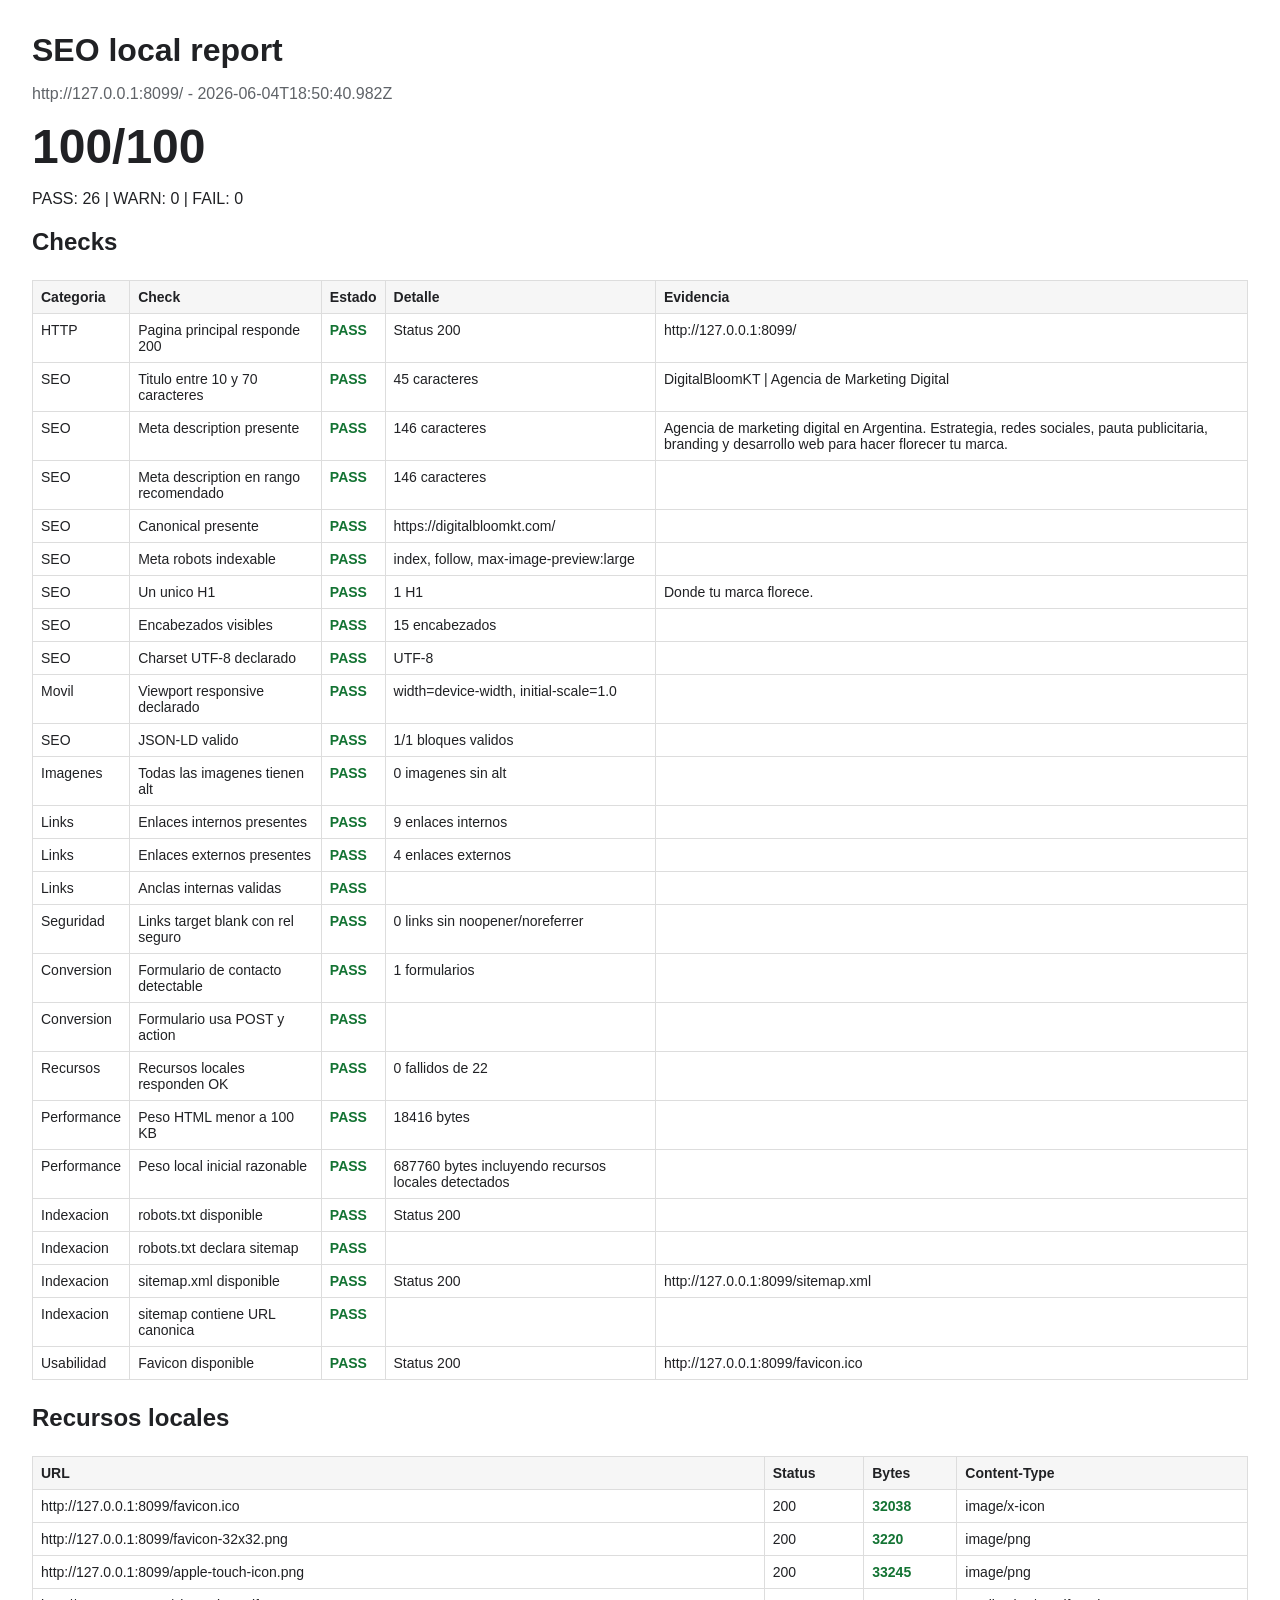
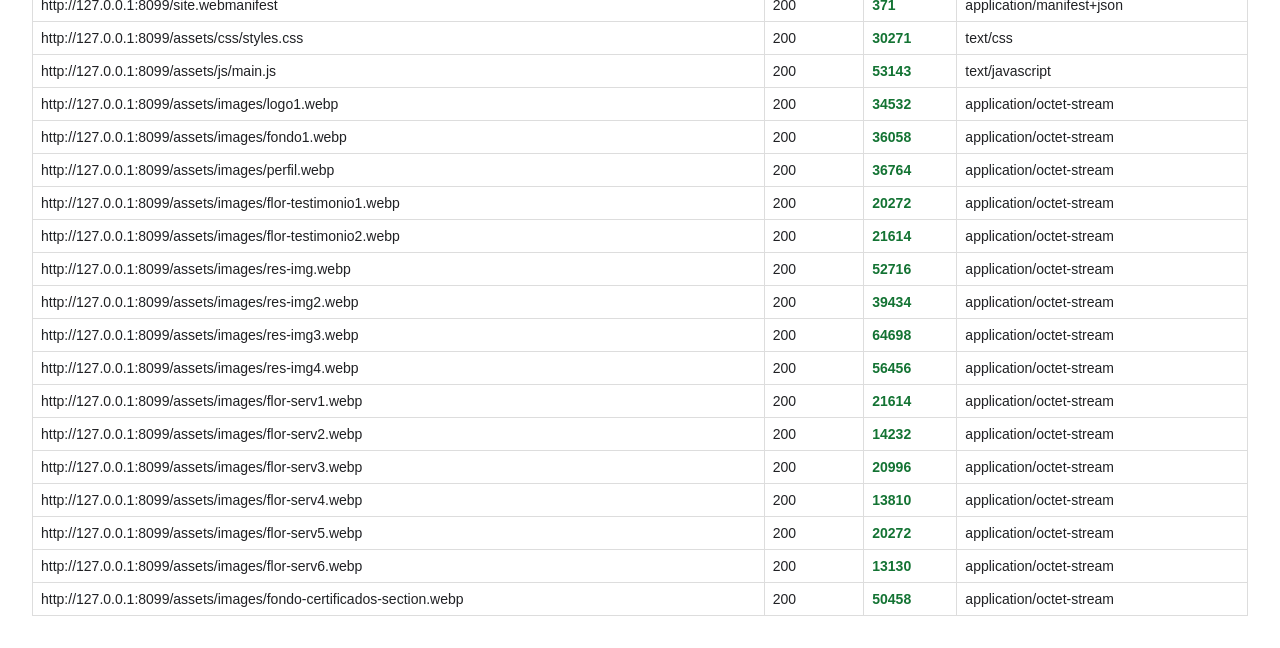
==== reports/seo/local-seo-report.html @ e3c82793 "Subimos SEO" ====
<!doctype html>
<html lang="es">
<head>
  <meta charset="utf-8">
  <meta name="viewport" content="width=device-width, initial-scale=1">
  <title>SEO local report</title>
  <style>
    body { font-family: Arial, sans-serif; margin: 32px; color: #202124; }
    h1 { margin-bottom: 0; }
    .score { font-size: 48px; font-weight: 700; margin: 16px 0; }
    table { width: 100%; border-collapse: collapse; margin: 24px 0; font-size: 14px; }
    th, td { border: 1px solid #ddd; padding: 8px; vertical-align: top; }
    th { background: #f6f6f6; text-align: left; }
    tr.pass td:nth-child(3) { color: #137333; font-weight: 700; }
    tr.warn td:nth-child(3) { color: #b06000; font-weight: 700; }
    tr.fail td:nth-child(3) { color: #b3261e; font-weight: 700; }
    .meta { color: #5f6368; }
  </style>
</head>
<body>
  <h1>SEO local report</h1>
  <p class="meta">http://127.0.0.1:8099/ - 2026-06-04T18:50:40.982Z</p>
  <div class="score">100/100</div>
  <p>PASS: 26 | WARN: 0 | FAIL: 0</p>
  <h2>Checks</h2>
  <table>
    <thead><tr><th>Categoria</th><th>Check</th><th>Estado</th><th>Detalle</th><th>Evidencia</th></tr></thead>
    <tbody>
    <tr class="pass">
      <td>HTTP</td>
      <td>Pagina principal responde 200</td>
      <td>PASS</td>
      <td>Status 200</td>
      <td>http://127.0.0.1:8099/</td>
    </tr>
    <tr class="pass">
      <td>SEO</td>
      <td>Titulo entre 10 y 70 caracteres</td>
      <td>PASS</td>
      <td>45 caracteres</td>
      <td>DigitalBloomKT | Agencia de Marketing Digital</td>
    </tr>
    <tr class="pass">
      <td>SEO</td>
      <td>Meta description presente</td>
      <td>PASS</td>
      <td>146 caracteres</td>
      <td>Agencia de marketing digital en Argentina. Estrategia, redes sociales, pauta publicitaria, branding y desarrollo web para hacer florecer tu marca.</td>
    </tr>
    <tr class="pass">
      <td>SEO</td>
      <td>Meta description en rango recomendado</td>
      <td>PASS</td>
      <td>146 caracteres</td>
      <td></td>
    </tr>
    <tr class="pass">
      <td>SEO</td>
      <td>Canonical presente</td>
      <td>PASS</td>
      <td>https://digitalbloomkt.com/</td>
      <td></td>
    </tr>
    <tr class="pass">
      <td>SEO</td>
      <td>Meta robots indexable</td>
      <td>PASS</td>
      <td>index, follow, max-image-preview:large</td>
      <td></td>
    </tr>
    <tr class="pass">
      <td>SEO</td>
      <td>Un unico H1</td>
      <td>PASS</td>
      <td>1 H1</td>
      <td>Donde tu marca florece.</td>
    </tr>
    <tr class="pass">
      <td>SEO</td>
      <td>Encabezados visibles</td>
      <td>PASS</td>
      <td>15 encabezados</td>
      <td></td>
    </tr>
    <tr class="pass">
      <td>SEO</td>
      <td>Charset UTF-8 declarado</td>
      <td>PASS</td>
      <td>UTF-8</td>
      <td></td>
    </tr>
    <tr class="pass">
      <td>Movil</td>
      <td>Viewport responsive declarado</td>
      <td>PASS</td>
      <td>width=device-width, initial-scale=1.0</td>
      <td></td>
    </tr>
    <tr class="pass">
      <td>SEO</td>
      <td>JSON-LD valido</td>
      <td>PASS</td>
      <td>1/1 bloques validos</td>
      <td></td>
    </tr>
    <tr class="pass">
      <td>Imagenes</td>
      <td>Todas las imagenes tienen alt</td>
      <td>PASS</td>
      <td>0 imagenes sin alt</td>
      <td></td>
    </tr>
    <tr class="pass">
      <td>Links</td>
      <td>Enlaces internos presentes</td>
      <td>PASS</td>
      <td>9 enlaces internos</td>
      <td></td>
    </tr>
    <tr class="pass">
      <td>Links</td>
      <td>Enlaces externos presentes</td>
      <td>PASS</td>
      <td>4 enlaces externos</td>
      <td></td>
    </tr>
    <tr class="pass">
      <td>Links</td>
      <td>Anclas internas validas</td>
      <td>PASS</td>
      <td></td>
      <td></td>
    </tr>
    <tr class="pass">
      <td>Seguridad</td>
      <td>Links target blank con rel seguro</td>
      <td>PASS</td>
      <td>0 links sin noopener/noreferrer</td>
      <td></td>
    </tr>
    <tr class="pass">
      <td>Conversion</td>
      <td>Formulario de contacto detectable</td>
      <td>PASS</td>
      <td>1 formularios</td>
      <td></td>
    </tr>
    <tr class="pass">
      <td>Conversion</td>
      <td>Formulario usa POST y action</td>
      <td>PASS</td>
      <td></td>
      <td></td>
    </tr>
    <tr class="pass">
      <td>Recursos</td>
      <td>Recursos locales responden OK</td>
      <td>PASS</td>
      <td>0 fallidos de 22</td>
      <td></td>
    </tr>
    <tr class="pass">
      <td>Performance</td>
      <td>Peso HTML menor a 100 KB</td>
      <td>PASS</td>
      <td>18416 bytes</td>
      <td></td>
    </tr>
    <tr class="pass">
      <td>Performance</td>
      <td>Peso local inicial razonable</td>
      <td>PASS</td>
      <td>687760 bytes incluyendo recursos locales detectados</td>
      <td></td>
    </tr>
    <tr class="pass">
      <td>Indexacion</td>
      <td>robots.txt disponible</td>
      <td>PASS</td>
      <td>Status 200</td>
      <td></td>
    </tr>
    <tr class="pass">
      <td>Indexacion</td>
      <td>robots.txt declara sitemap</td>
      <td>PASS</td>
      <td></td>
      <td></td>
    </tr>
    <tr class="pass">
      <td>Indexacion</td>
      <td>sitemap.xml disponible</td>
      <td>PASS</td>
      <td>Status 200</td>
      <td>http://127.0.0.1:8099/sitemap.xml</td>
    </tr>
    <tr class="pass">
      <td>Indexacion</td>
      <td>sitemap contiene URL canonica</td>
      <td>PASS</td>
      <td></td>
      <td></td>
    </tr>
    <tr class="pass">
      <td>Usabilidad</td>
      <td>Favicon disponible</td>
      <td>PASS</td>
      <td>Status 200</td>
      <td>http://127.0.0.1:8099/favicon.ico</td>
    </tr></tbody>
  </table>
  <h2>Recursos locales</h2>
  <table>
    <thead><tr><th>URL</th><th>Status</th><th>Bytes</th><th>Content-Type</th></tr></thead>
    <tbody>
    <tr class="pass">
      <td>http://127.0.0.1:8099/favicon.ico</td>
      <td>200</td>
      <td>32038</td>
      <td>image/x-icon</td>
    </tr>
    <tr class="pass">
      <td>http://127.0.0.1:8099/favicon-32x32.png</td>
      <td>200</td>
      <td>3220</td>
      <td>image/png</td>
    </tr>
    <tr class="pass">
      <td>http://127.0.0.1:8099/apple-touch-icon.png</td>
      <td>200</td>
      <td>33245</td>
      <td>image/png</td>
    </tr>
    <tr class="pass">
      <td>http://127.0.0.1:8099/site.webmanifest</td>
      <td>200</td>
      <td>371</td>
      <td>application/manifest+json</td>
    </tr>
    <tr class="pass">
      <td>http://127.0.0.1:8099/assets/css/styles.css</td>
      <td>200</td>
      <td>30271</td>
      <td>text/css</td>
    </tr>
    <tr class="pass">
      <td>http://127.0.0.1:8099/assets/js/main.js</td>
      <td>200</td>
      <td>53143</td>
      <td>text/javascript</td>
    </tr>
    <tr class="pass">
      <td>http://127.0.0.1:8099/assets/images/logo1.webp</td>
      <td>200</td>
      <td>34532</td>
      <td>application/octet-stream</td>
    </tr>
    <tr class="pass">
      <td>http://127.0.0.1:8099/assets/images/fondo1.webp</td>
      <td>200</td>
      <td>36058</td>
      <td>application/octet-stream</td>
    </tr>
    <tr class="pass">
      <td>http://127.0.0.1:8099/assets/images/perfil.webp</td>
      <td>200</td>
      <td>36764</td>
      <td>application/octet-stream</td>
    </tr>
    <tr class="pass">
      <td>http://127.0.0.1:8099/assets/images/flor-testimonio1.webp</td>
      <td>200</td>
      <td>20272</td>
      <td>application/octet-stream</td>
    </tr>
    <tr class="pass">
      <td>http://127.0.0.1:8099/assets/images/flor-testimonio2.webp</td>
      <td>200</td>
      <td>21614</td>
      <td>application/octet-stream</td>
    </tr>
    <tr class="pass">
      <td>http://127.0.0.1:8099/assets/images/res-img.webp</td>
      <td>200</td>
      <td>52716</td>
      <td>application/octet-stream</td>
    </tr>
    <tr class="pass">
      <td>http://127.0.0.1:8099/assets/images/res-img2.webp</td>
      <td>200</td>
      <td>39434</td>
      <td>application/octet-stream</td>
    </tr>
    <tr class="pass">
      <td>http://127.0.0.1:8099/assets/images/res-img3.webp</td>
      <td>200</td>
      <td>64698</td>
      <td>application/octet-stream</td>
    </tr>
    <tr class="pass">
      <td>http://127.0.0.1:8099/assets/images/res-img4.webp</td>
      <td>200</td>
      <td>56456</td>
      <td>application/octet-stream</td>
    </tr>
    <tr class="pass">
      <td>http://127.0.0.1:8099/assets/images/flor-serv1.webp</td>
      <td>200</td>
      <td>21614</td>
      <td>application/octet-stream</td>
    </tr>
    <tr class="pass">
      <td>http://127.0.0.1:8099/assets/images/flor-serv2.webp</td>
      <td>200</td>
      <td>14232</td>
      <td>application/octet-stream</td>
    </tr>
    <tr class="pass">
      <td>http://127.0.0.1:8099/assets/images/flor-serv3.webp</td>
      <td>200</td>
      <td>20996</td>
      <td>application/octet-stream</td>
    </tr>
    <tr class="pass">
      <td>http://127.0.0.1:8099/assets/images/flor-serv4.webp</td>
      <td>200</td>
      <td>13810</td>
      <td>application/octet-stream</td>
    </tr>
    <tr class="pass">
      <td>http://127.0.0.1:8099/assets/images/flor-serv5.webp</td>
      <td>200</td>
      <td>20272</td>
      <td>application/octet-stream</td>
    </tr>
    <tr class="pass">
      <td>http://127.0.0.1:8099/assets/images/flor-serv6.webp</td>
      <td>200</td>
      <td>13130</td>
      <td>application/octet-stream</td>
    </tr>
    <tr class="pass">
      <td>http://127.0.0.1:8099/assets/images/fondo-certificados-section.webp</td>
      <td>200</td>
      <td>50458</td>
      <td>application/octet-stream</td>
    </tr></tbody>
  </table>
</body>
</html>
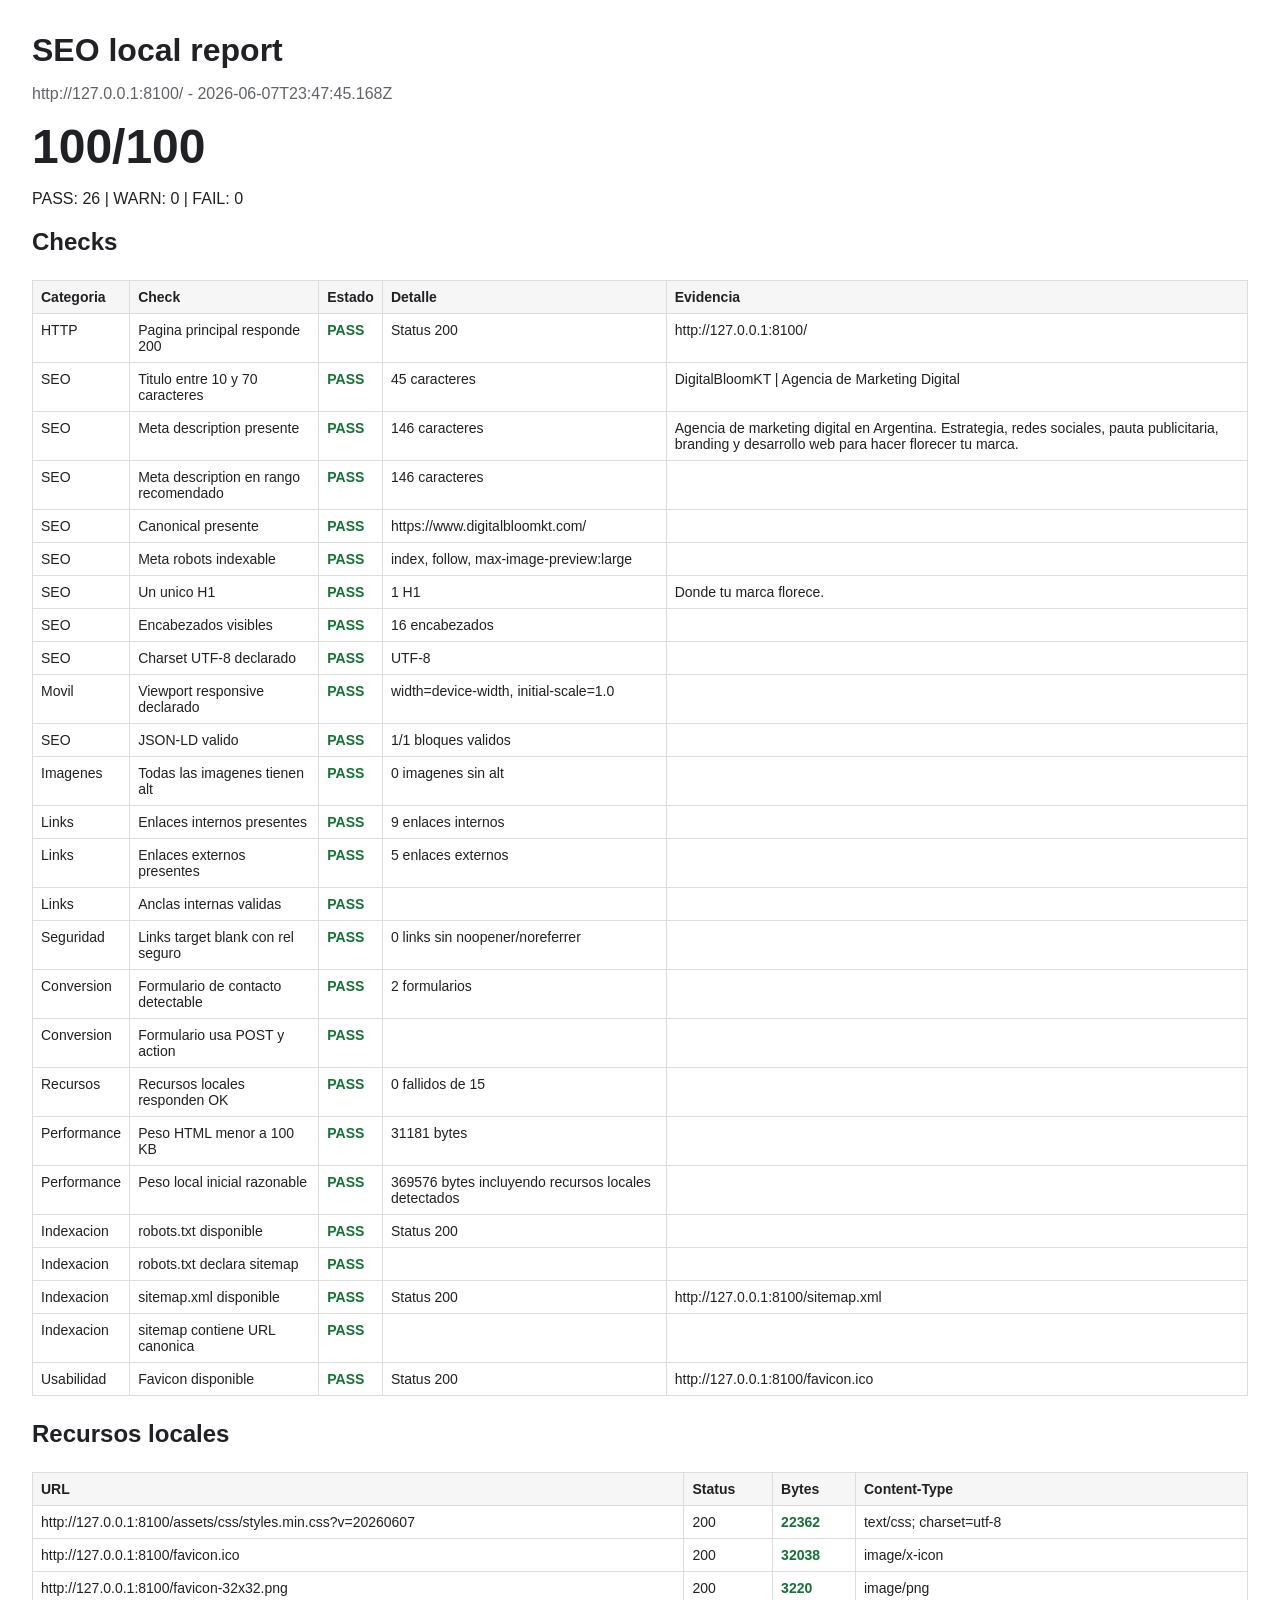
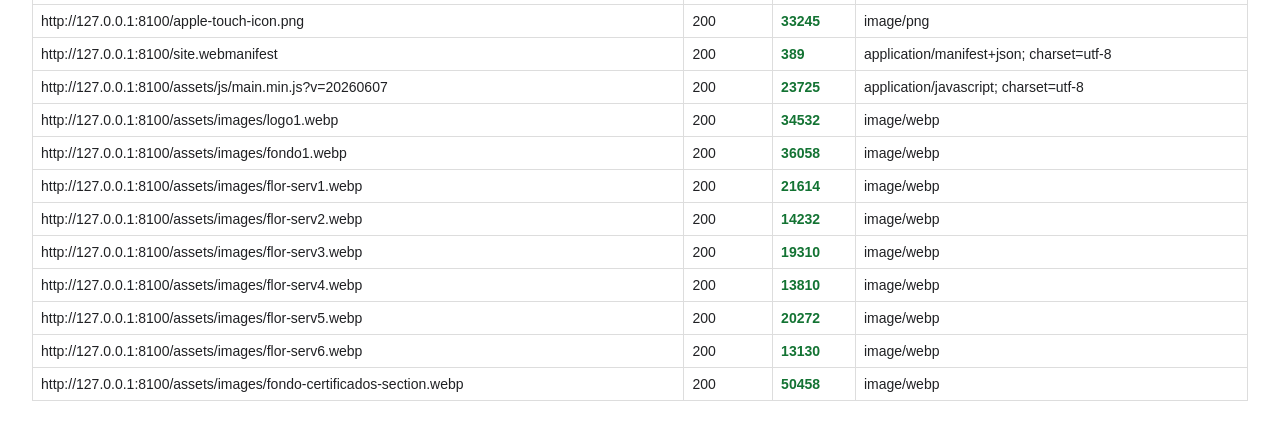
==== commit 996339c4: "Refine DigitalBloomKT branding and performance assets" ====
--- a/reports/seo/local-seo-report.html
+++ b/reports/seo/local-seo-report.html
@@ -19,7 +19,7 @@
 </head>
 <body>
   <h1>SEO local report</h1>
-  <p class="meta">http://127.0.0.1:8099/ - 2026-06-04T18:50:40.982Z</p>
+  <p class="meta">http://127.0.0.1:8100/ - 2026-06-07T23:47:45.168Z</p>
   <div class="score">100/100</div>
   <p>PASS: 26 | WARN: 0 | FAIL: 0</p>
   <h2>Checks</h2>
@@ -31,7 +31,7 @@
       <td>Pagina principal responde 200</td>
       <td>PASS</td>
       <td>Status 200</td>
-      <td>http://127.0.0.1:8099/</td>
+      <td>http://127.0.0.1:8100/</td>
     </tr>
     <tr class="pass">
       <td>SEO</td>
@@ -58,7 +58,7 @@
       <td>SEO</td>
       <td>Canonical presente</td>
       <td>PASS</td>
-      <td>https://digitalbloomkt.com/</td>
+      <td>https://www.digitalbloomkt.com/</td>
       <td></td>
     </tr>
     <tr class="pass">
@@ -79,7 +79,7 @@
       <td>SEO</td>
       <td>Encabezados visibles</td>
       <td>PASS</td>
-      <td>15 encabezados</td>
+      <td>16 encabezados</td>
       <td></td>
     </tr>
     <tr class="pass">
@@ -121,7 +121,7 @@
       <td>Links</td>
       <td>Enlaces externos presentes</td>
       <td>PASS</td>
-      <td>4 enlaces externos</td>
+      <td>5 enlaces externos</td>
       <td></td>
     </tr>
     <tr class="pass">
@@ -142,7 +142,7 @@
       <td>Conversion</td>
       <td>Formulario de contacto detectable</td>
       <td>PASS</td>
-      <td>1 formularios</td>
+      <td>2 formularios</td>
       <td></td>
     </tr>
     <tr class="pass">
@@ -156,21 +156,21 @@
       <td>Recursos</td>
       <td>Recursos locales responden OK</td>
       <td>PASS</td>
-      <td>0 fallidos de 22</td>
+      <td>0 fallidos de 15</td>
       <td></td>
     </tr>
     <tr class="pass">
       <td>Performance</td>
       <td>Peso HTML menor a 100 KB</td>
       <td>PASS</td>
-      <td>18416 bytes</td>
+      <td>31181 bytes</td>
       <td></td>
     </tr>
     <tr class="pass">
       <td>Performance</td>
       <td>Peso local inicial razonable</td>
       <td>PASS</td>
-      <td>687760 bytes incluyendo recursos locales detectados</td>
+      <td>369576 bytes incluyendo recursos locales detectados</td>
       <td></td>
     </tr>
     <tr class="pass">
@@ -192,7 +192,7 @@
       <td>sitemap.xml disponible</td>
       <td>PASS</td>
       <td>Status 200</td>
-      <td>http://127.0.0.1:8099/sitemap.xml</td>
+      <td>http://127.0.0.1:8100/sitemap.xml</td>
     </tr>
     <tr class="pass">
       <td>Indexacion</td>
@@ -206,7 +206,7 @@
       <td>Favicon disponible</td>
       <td>PASS</td>
       <td>Status 200</td>
-      <td>http://127.0.0.1:8099/favicon.ico</td>
+      <td>http://127.0.0.1:8100/favicon.ico</td>
     </tr></tbody>
   </table>
   <h2>Recursos locales</h2>
@@ -214,136 +214,94 @@
     <thead><tr><th>URL</th><th>Status</th><th>Bytes</th><th>Content-Type</th></tr></thead>
     <tbody>
     <tr class="pass">
-      <td>http://127.0.0.1:8099/favicon.ico</td>
+      <td>http://127.0.0.1:8100/assets/css/styles.min.css?v=20260607</td>
+      <td>200</td>
+      <td>22362</td>
+      <td>text/css; charset=utf-8</td>
+    </tr>
+    <tr class="pass">
+      <td>http://127.0.0.1:8100/favicon.ico</td>
       <td>200</td>
       <td>32038</td>
       <td>image/x-icon</td>
     </tr>
     <tr class="pass">
-      <td>http://127.0.0.1:8099/favicon-32x32.png</td>
+      <td>http://127.0.0.1:8100/favicon-32x32.png</td>
       <td>200</td>
       <td>3220</td>
       <td>image/png</td>
     </tr>
     <tr class="pass">
-      <td>http://127.0.0.1:8099/apple-touch-icon.png</td>
+      <td>http://127.0.0.1:8100/apple-touch-icon.png</td>
       <td>200</td>
       <td>33245</td>
       <td>image/png</td>
     </tr>
     <tr class="pass">
-      <td>http://127.0.0.1:8099/site.webmanifest</td>
-      <td>200</td>
-      <td>371</td>
-      <td>application/manifest+json</td>
-    </tr>
-    <tr class="pass">
-      <td>http://127.0.0.1:8099/assets/css/styles.css</td>
-      <td>200</td>
-      <td>30271</td>
-      <td>text/css</td>
-    </tr>
-    <tr class="pass">
-      <td>http://127.0.0.1:8099/assets/js/main.js</td>
-      <td>200</td>
-      <td>53143</td>
-      <td>text/javascript</td>
-    </tr>
-    <tr class="pass">
-      <td>http://127.0.0.1:8099/assets/images/logo1.webp</td>
+      <td>http://127.0.0.1:8100/site.webmanifest</td>
+      <td>200</td>
+      <td>389</td>
+      <td>application/manifest+json; charset=utf-8</td>
+    </tr>
+    <tr class="pass">
+      <td>http://127.0.0.1:8100/assets/js/main.min.js?v=20260607</td>
+      <td>200</td>
+      <td>23725</td>
+      <td>application/javascript; charset=utf-8</td>
+    </tr>
+    <tr class="pass">
+      <td>http://127.0.0.1:8100/assets/images/logo1.webp</td>
       <td>200</td>
       <td>34532</td>
-      <td>application/octet-stream</td>
-    </tr>
-    <tr class="pass">
-      <td>http://127.0.0.1:8099/assets/images/fondo1.webp</td>
+      <td>image/webp</td>
+    </tr>
+    <tr class="pass">
+      <td>http://127.0.0.1:8100/assets/images/fondo1.webp</td>
       <td>200</td>
       <td>36058</td>
-      <td>application/octet-stream</td>
-    </tr>
-    <tr class="pass">
-      <td>http://127.0.0.1:8099/assets/images/perfil.webp</td>
-      <td>200</td>
-      <td>36764</td>
-      <td>application/octet-stream</td>
-    </tr>
-    <tr class="pass">
-      <td>http://127.0.0.1:8099/assets/images/flor-testimonio1.webp</td>
+      <td>image/webp</td>
+    </tr>
+    <tr class="pass">
+      <td>http://127.0.0.1:8100/assets/images/flor-serv1.webp</td>
+      <td>200</td>
+      <td>21614</td>
+      <td>image/webp</td>
+    </tr>
+    <tr class="pass">
+      <td>http://127.0.0.1:8100/assets/images/flor-serv2.webp</td>
+      <td>200</td>
+      <td>14232</td>
+      <td>image/webp</td>
+    </tr>
+    <tr class="pass">
+      <td>http://127.0.0.1:8100/assets/images/flor-serv3.webp</td>
+      <td>200</td>
+      <td>19310</td>
+      <td>image/webp</td>
+    </tr>
+    <tr class="pass">
+      <td>http://127.0.0.1:8100/assets/images/flor-serv4.webp</td>
+      <td>200</td>
+      <td>13810</td>
+      <td>image/webp</td>
+    </tr>
+    <tr class="pass">
+      <td>http://127.0.0.1:8100/assets/images/flor-serv5.webp</td>
       <td>200</td>
       <td>20272</td>
-      <td>application/octet-stream</td>
-    </tr>
-    <tr class="pass">
-      <td>http://127.0.0.1:8099/assets/images/flor-testimonio2.webp</td>
-      <td>200</td>
-      <td>21614</td>
-      <td>application/octet-stream</td>
-    </tr>
-    <tr class="pass">
-      <td>http://127.0.0.1:8099/assets/images/res-img.webp</td>
-      <td>200</td>
-      <td>52716</td>
-      <td>application/octet-stream</td>
-    </tr>
-    <tr class="pass">
-      <td>http://127.0.0.1:8099/assets/images/res-img2.webp</td>
-      <td>200</td>
-      <td>39434</td>
-      <td>application/octet-stream</td>
-    </tr>
-    <tr class="pass">
-      <td>http://127.0.0.1:8099/assets/images/res-img3.webp</td>
-      <td>200</td>
-      <td>64698</td>
-      <td>application/octet-stream</td>
-    </tr>
-    <tr class="pass">
-      <td>http://127.0.0.1:8099/assets/images/res-img4.webp</td>
-      <td>200</td>
-      <td>56456</td>
-      <td>application/octet-stream</td>
-    </tr>
-    <tr class="pass">
-      <td>http://127.0.0.1:8099/assets/images/flor-serv1.webp</td>
-      <td>200</td>
-      <td>21614</td>
-      <td>application/octet-stream</td>
-    </tr>
-    <tr class="pass">
-      <td>http://127.0.0.1:8099/assets/images/flor-serv2.webp</td>
-      <td>200</td>
-      <td>14232</td>
-      <td>application/octet-stream</td>
-    </tr>
-    <tr class="pass">
-      <td>http://127.0.0.1:8099/assets/images/flor-serv3.webp</td>
-      <td>200</td>
-      <td>20996</td>
-      <td>application/octet-stream</td>
-    </tr>
-    <tr class="pass">
-      <td>http://127.0.0.1:8099/assets/images/flor-serv4.webp</td>
-      <td>200</td>
-      <td>13810</td>
-      <td>application/octet-stream</td>
-    </tr>
-    <tr class="pass">
-      <td>http://127.0.0.1:8099/assets/images/flor-serv5.webp</td>
-      <td>200</td>
-      <td>20272</td>
-      <td>application/octet-stream</td>
-    </tr>
-    <tr class="pass">
-      <td>http://127.0.0.1:8099/assets/images/flor-serv6.webp</td>
+      <td>image/webp</td>
+    </tr>
+    <tr class="pass">
+      <td>http://127.0.0.1:8100/assets/images/flor-serv6.webp</td>
       <td>200</td>
       <td>13130</td>
-      <td>application/octet-stream</td>
-    </tr>
-    <tr class="pass">
-      <td>http://127.0.0.1:8099/assets/images/fondo-certificados-section.webp</td>
+      <td>image/webp</td>
+    </tr>
+    <tr class="pass">
+      <td>http://127.0.0.1:8100/assets/images/fondo-certificados-section.webp</td>
       <td>200</td>
       <td>50458</td>
-      <td>application/octet-stream</td>
+      <td>image/webp</td>
     </tr></tbody>
   </table>
 </body>
